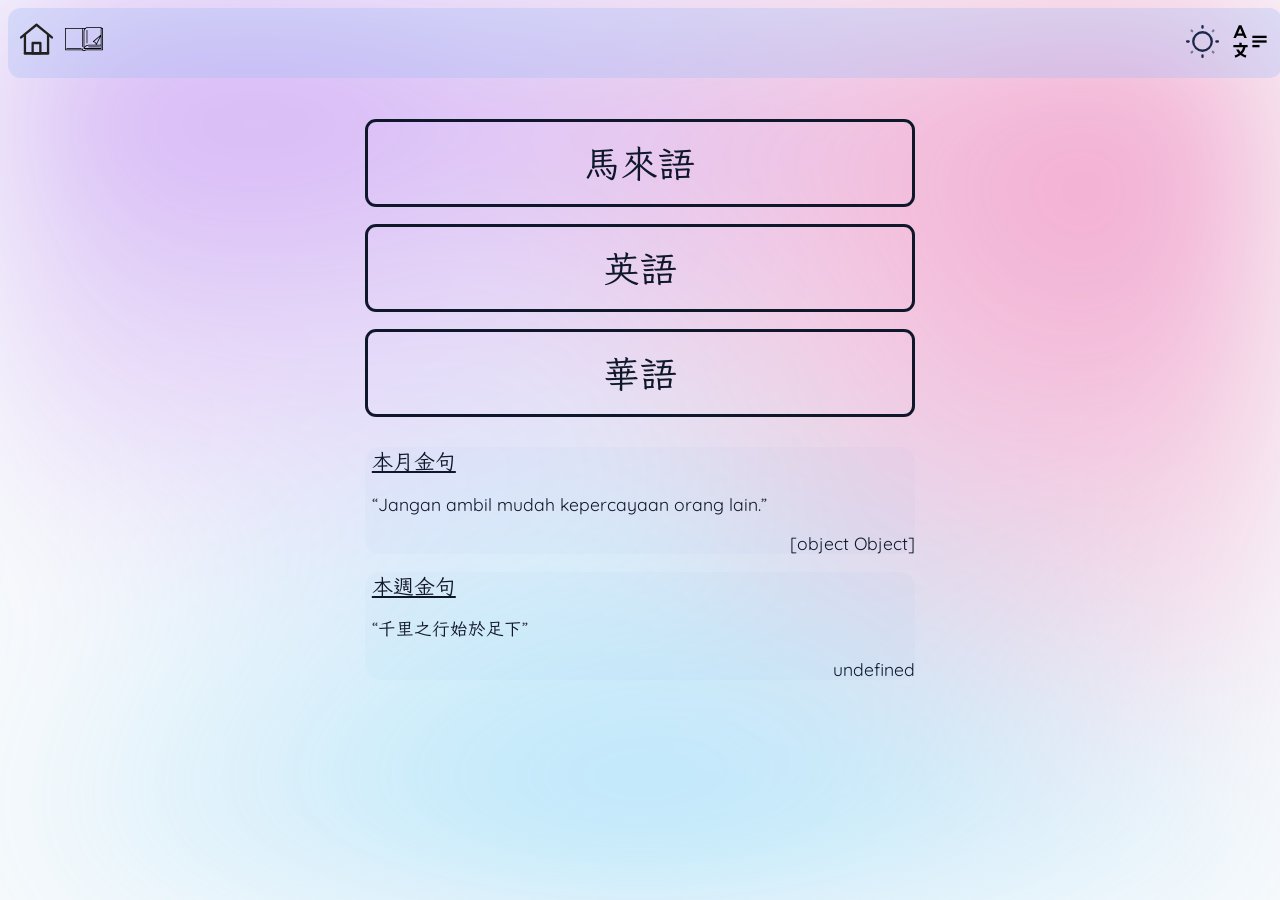
==== Daily Readings.html @ 0cf0f691 "First Commit Actually it is a redo" ====
<!DOCTYPE html>
<html>
    <head>
        <meta charset="UTF-8">
        <title> o.o ready to study?</title>
        <link href="./resources/main_style.css" rel="stylesheet">
        <link rel="preconnect" href="https://fonts.googleapis.com">
        <link href="https://fonts.googleapis.com/css2?family=Quicksand:wght@300..700&display=swap" rel="stylesheet">
        <link href="https://fonts.googleapis.com/css2?family=LXGW+WenKai+TC&family=Quicksand:wght@300..700&display=swap" rel="stylesheet">
        <style>
            #dailies a {
                display: block;
                width: 43vw;
            }
            .daily-button {
                border-style: solid;
                border-radius: 11px;
                padding: 17px 0 17px 0;
                margin: 17px 0 17px 0;
                text-align: center;
                font-size: 2.3rem;
            }
            .daily-button:hover {
                cursor: pointer;
            }
            #ink-bg {
                position: fixed;
                top: 0;
                left: 0;
                width: 100%;
                height: 100%;
                z-index: -1;
                
                background-image: 
                    radial-gradient(circle at 20% -10%, rgba(147, 51, 234, 0.47) 0%, transparent 49%),
                    radial-gradient(circle at 85% 20%, rgba(236, 72, 153, 0.47) 0%, transparent 47%),
                    radial-gradient(circle at 50% 110%, rgba(56, 189, 248, 0.43) 0%, transparent 59%);
                
                filter: blur(80px);
            }
            #ink-bg .dark-mode {
                background-image: 
                    radial-gradient(circle at 20% -10%, rgba(147, 51, 234, 0.47) 0%, transparent 49%),
                    radial-gradient(circle at 85% 20%, rgba(236, 72, 153, 0.43) 0%, transparent 47%),
                    radial-gradient(circle at 50% 110%, rgba(59, 130, 246, 0.43) 0%, transparent 59%);
            }
            a {
                color: var(--text-light);
                cursor: default;
                text-decoration: none;
            }
            body.dark-mode div div a {
                color: var(--text-dark);
                display: inline
            }
            #quotes {
                width: 43vw;
                padding-top: 13px;
                font-size: 1.1em;
            }
            #quotes div {
                background-color: rgba(0, 119, 191, 0.02);
                border-radius: 15px;
            }
            body.dark-mode div div#quotes div {
                background-color: rgba(0, 0, 0, 0.2);
            }
            .quote-desc {
                font-size: 1.19em;
                text-decoration: underline;
                margin-left: 7px;
            }
            blockquote {
                margin: 0px 7px;
            }
            blockquote p::before {
                content: "\201C";
            }
            blockquote p::after {
                content: "\201D";
            }
            blockquote + p {
                text-align: right;
            }
        </style>
    </head>
    <body>
        <div id="navbar">
            <div id="navbar-left" style="margin-right: 13px;">
                <a href="https://chkllive.github.io/Everyday-Study">
                    <button id="homepage">
                        <img src="./img/homepage-light.svg" alt="Everyday Study Homepage">
                    </button>
                </a>
                <a href="https://independenthighschoolslive.github.io/UEC_Textbooks.html">
                    <button id="independenthighschoolslive">
                        <img src="./img/open-book-light.svg" alt="Independent High Schools Live Site">
                    </button>
                </a>
            </div>
            <div id="navbar-right" style="margin-right: 13px;">
                <button id="modeButton" onclick="toggleMode()">
                    <img src="./img/sun-light.svg" alt="Dark Mode">
                </button>
                <button id="languageButton" onclick="languageOption()">
                    <img id="language-icon" src="./img/languages-light.svg" alt="Languages" width="36em" height="36em">
                </button>
                <div id="language-dropdown" class="language-dropdown">
                    <a href="#" onclick="changeLanguage('ms-my')">Bahasa Melayu</a>
                    <a href="#" onclick="changeLanguage('en-gb')">English</a>
                    <a href="#" onclick="changeLanguage('zh')">正體中文</a>
                    <a href="#" onclick="changeLanguage('zh-simp')">简体中文</a>
                </div>
            </div>
        </div>
        <div id="ink-bg"></div>
        <div id="content">
            <div id="dailies">
                <a href="./Daily Readings/Malay" target="_blank">
                    <div class="daily-button" id="malay-readings">Malay</div>
                </a>
                <a href="./Daily Readings/English" target="_blank">
                    <div class="daily-button" id="english-readings">English</div>
                </a>
                <a href="./Daily Readings/Chinese" target="_blank">
                    <div class="daily-button" id="chinese-readings">Chinese</div>
                </a>
            </div>
            <div id="quotes">
                <div id="monthly-blockquote-div">
                    <span class="quote-desc" id="quote-of-the-month-desc">Mutiara kata untuk bulan ini</span>
                    <blockquote>
                        <p id="quote-of-the-month-quote">Jangan ambil mudah kepercayaan orang lain.</p>
                    </blockquote>
                    <p id="quote-of-the-month-citation">Marina Binti Ibrahim</p>
                </div>
                <div id="weekly-blockquote-div">
                    <span class="quote-desc" id="quote-of-the-week-desc">本週金句</span>
                    <blockquote>
                        <p id="quote-of-the-week-quote">千里之行始於足下</p>
                    </blockquote>
                    <p id="quote-of-the-week-citation">《道德經》第六十四章</p>
                </div>
            </div>
        </div>
        <script>
            let mode = "light"
            function getCookie(name) {
                const value = `; ${document.cookie}`;
                const parts = value.split(`; ${name}=`);
                if (parts.length === 2) return parts.pop().split(';').shift();
            }
            if (document.cookie.includes('mode')) {
                mode = getCookie('mode');
            } else if (window.matchMedia('(prefers-color-scheme: dark)').matches) {
                mode = "dark";
            } else {
                document.cookie = "mode=light;";
            }
            function setMode(mode) {
                if (mode == "dark") {
                    document.body.classList.add("dark-mode");
                    document.getElementById("navbar").classList.add('dark-mode');
                    document.querySelector('#homepage img').src = "./img/homepage-dark.svg";
                    document.querySelector('#independenthighschoolslive img').src = "./img/open-book-dark.svg";
                    document.querySelector('#modeButton img').src = "./img/moon-dark.svg";
                    document.querySelector('#languageButton img').src = "./img/languages-dark.svg";
                    document.getElementById("ink-bg").classList.add('dark-mode')

                } else {
                    document.body.classList.remove("dark-mode");
                    document.getElementById("navbar").classList.remove('dark-mode');
                    document.querySelector('#homepage img').src = "./img/homepage-light.svg";
                    document.querySelector('#independenthighschoolslive img').src = "./img/open-book-light.svg";
                    document.querySelector('#modeButton img').src = "./img/sun-light.svg";
                    document.querySelector('#languageButton img').src = "./img/languages-light.svg";
                    document.getElementById("ink-bg").classList.remove('dark-mode')
                }
            }
            setMode(mode);
            function toggleMode() {
                if (mode == "light") {
                    mode = "dark";
                    setMode("dark");
                    document.cookie = "mode=dark; expires=Fri, 31 Dec 9999 23:59:59 GMT; sameSite=Strict;";
                } else {
                    mode = "light";
                    setMode("light");
                    document.cookie = "mode=light; expires=Fri, 31 Dec 9999 23:59:59 GMT; sameSite=Strict;";
                }
            }
            function languageOption() {
                document.getElementById('language-dropdown').classList.toggle('show');
            }

            let page_language = "zh";
            let contentJSON = {}
            let quotesJSON = {}
            if (document.cookie.includes('language')) {
                page_language = getCookie('language');
            }
            function changeLanguage(language) {
                document.cookie = `language=${language}; expires=Fri, 31 Dec 9999 23:59:59 GMT; sameSite=Strict;`;
                if (language === page_language) return;
                page_language = language;
                loadPageWithLanguage(language);
            }
            async function loadPageWithLanguage(language) {
                const scrollPosition = window.scrollY;
                const content = contentJSON[language];
                const quotesInfo = quotesJSON[language]
                document.getElementById('malay-readings').textContent = content.malay_readings;
                document.getElementById('english-readings').textContent = content.english_readings;
                document.getElementById('chinese-readings').textContent = content.chinese_readings;
                document.getElementById('quote-of-the-month-desc').textContent = content["quote-of-the-month"]
                document.getElementById('quote-of-the-week-desc').textContent = content["quote-of-the-week"]
                let now = new Date();
                let year = now.getFullYear();
                let month = now.getMonth() + 1
                if (month < 10) month = "0"+month
                
                if (quotesInfo?.monthly_quote && quotesInfo?.monthly_quote?.[`${year}${month}`]) {
                    document.getElementById('quote-of-the-month-quote').innerHTML = quotesInfo.monthly_quote[`${year}${month}`]["quote"]
                    document.getElementById('quote-of-the-month-citation').innerHTML = quotesInfo.monthly_quote[`${year}${month}`]["citation"];
                }
                else document.getElementById('quote-of-the-month-citation').innerHTML = quotesInfo.monthly_quote["202607"];
                if (quotesInfo?.weekly_quote && quotesInfo.weekly_quote?.[`${year}${month}`]) {
                    quotesArray =  quotesInfo.weekly_quote[`${year}${month}`]
                    document.getElementById('quote-of-the-week-quote')
                            .innerHTML = quotesArray[quotesArray.length - 1]["quote"]
                    document.getElementById('quote-of-the-week-citation')
                            .innerHTML = quotesArray[quotesArray.length - 1]["citation"];
                }
                else document.getElementById('quote-of-the-week-citation').innerHTML = quotesInfo.weekly_quote["202607"]["citation"];
            }
            window.addEventListener('load', async () => {
                contentJSON = await (await fetch('../main/content.json')).json();
                quotesJSON = await (await fetch('../main/quotes.json')).json();
                loadPageWithLanguage(page_language);
            });
        </script>
    </body>
</html>
---- resources/main_style.css ----
:root {
    --navbar-height: 70px; 
    --navbar-content-gap: 24px; 
    --light-bg-colour: #f8fafc;
    --dark-bg-colour: #09070f;
    --text-light: #0f172a;
    --text-dark: #f8fafc;
    --text-muted: #475569;
    --dark-muted: #94a3b8;
}

html {
    scroll-padding-top: calc(var(--navbar-height) + var(--navbar-content-gap));
}
body {
    background-color: var(--light-bg-colour);
    min-height: 100%;
    font-family: Quicksand, "LXGW WenKai TC";
    color: #0f172a;
}
body.dark-mode {
    background-color: var(--dark-bg-colour);
    color: #f8fafc;
}
#navbar {
    background-color: #a3bcf654;
    backdrop-filter: blur(2px);
    display: flex;
    align-items: center;
    justify-content: space-between;
    position: fixed;
    height: var(--navbar-height);
    width: 99.5%;
    z-index: 20;
    font-size: 1.9em;
    border-radius: 13px;
}
#navbar.dark-mode {
    background-color: #17187654;
}
#navbar-left, #navbar-right {
    display: flex;
}
#navbar img {
    width: 2.8em;
    height: 2.8em;
    border: none;
}
#navbar button {
    background-color: transparent;
    border: none;
    cursor: pointer;
    padding: 0;
    margin-left: 10px;
    outline: none;
}
.language-dropdown {
    display: none;
    font-size: 0.67em;
    position: absolute;
    border-radius: 15px;
    min-width: 160px;
    box-shadow: 8px 16px 24px 16px rgba(0,0,0,0.2);
    right: 10px;
    top: calc(100% + 10px);
    backdrop-filter: blur(1.1px);
}
.language-dropdown a {
    color: black;
    padding: 12px 16px;
    text-decoration: none;
    display: block;
}
.language-dropdown a:hover {
    background-color: #f1f1f1;
}
body.dark-mode .language-dropdown a {
    color: white;
}
body.dark-mode .language-dropdown a:hover {
    background-color: black;
}
#language-dropdown.show {
    display: grid;
}
#content {
    padding-top: calc(var(--navbar-height) + var(--navbar-content-gap));
    display: grid;
    justify-items: center;
}
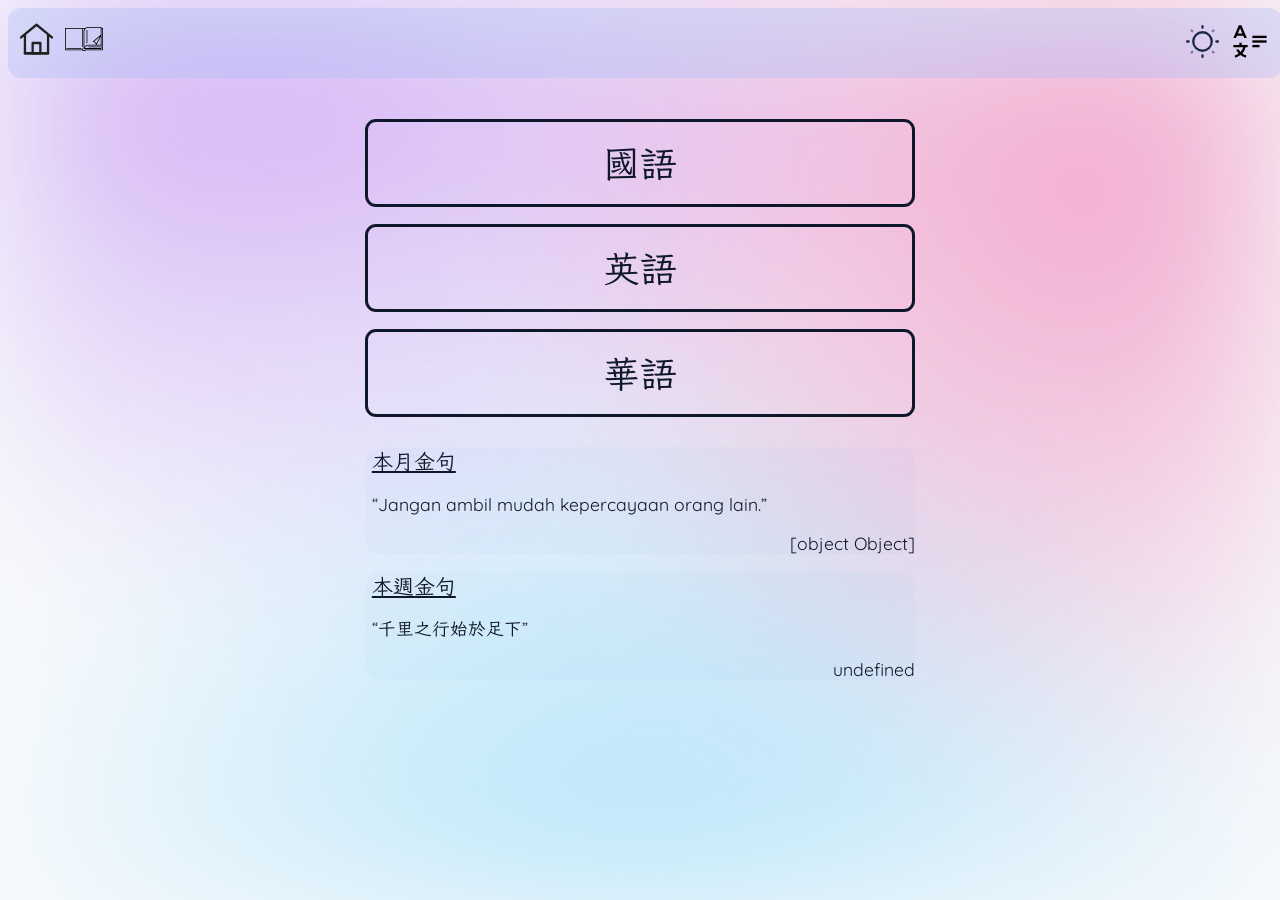
==== commit 61075e02: "Add CNAME, and update codes and content JSON file" ====
--- a/Daily Readings.html
+++ b/Daily Readings.html
@@ -106,10 +106,10 @@
                     <img id="language-icon" src="./img/languages-light.svg" alt="Languages" width="36em" height="36em">
                 </button>
                 <div id="language-dropdown" class="language-dropdown">
-                    <a href="#" onclick="changeLanguage('ms-my')">Bahasa Melayu</a>
-                    <a href="#" onclick="changeLanguage('en-gb')">English</a>
-                    <a href="#" onclick="changeLanguage('zh')">正體中文</a>
-                    <a href="#" onclick="changeLanguage('zh-simp')">简体中文</a>
+                    <div onclick="changeLanguage('ms-my')">Bahasa Melayu</div>
+                    <div onclick="changeLanguage('en-gb')">English</div>
+                    <div onclick="changeLanguage('zh')">正體中文</div>
+                    <div onclick="changeLanguage('zh-simp')">简体中文</div>
                 </div>
             </div>
         </div>
@@ -234,8 +234,8 @@
                 else document.getElementById('quote-of-the-week-citation').innerHTML = quotesInfo.weekly_quote["202607"]["citation"];
             }
             window.addEventListener('load', async () => {
-                contentJSON = await (await fetch('../main/content.json')).json();
-                quotesJSON = await (await fetch('../main/quotes.json')).json();
+                contentJSON = await (await fetch('./main/content.json')).json();
+                quotesJSON = await (await fetch('./main/quotes.json')).json();
                 loadPageWithLanguage(page_language);
             });
         </script>
--- a/resources/main_style.css
+++ b/resources/main_style.css
@@ -65,19 +65,21 @@
     top: calc(100% + 10px);
     backdrop-filter: blur(1.1px);
 }
-.language-dropdown a {
+.language-dropdown div {
     color: black;
     padding: 12px 16px;
     text-decoration: none;
     display: block;
+    cursor: pointer;
+    user-select: none;
 }
-.language-dropdown a:hover {
+.language-dropdown div:hover {
     background-color: #f1f1f1;
 }
-body.dark-mode .language-dropdown a {
+body.dark-mode .language-dropdown div {
     color: white;
 }
-body.dark-mode .language-dropdown a:hover {
+body.dark-mode .language-dropdown div:hover {
     background-color: black;
 }
 #language-dropdown.show {
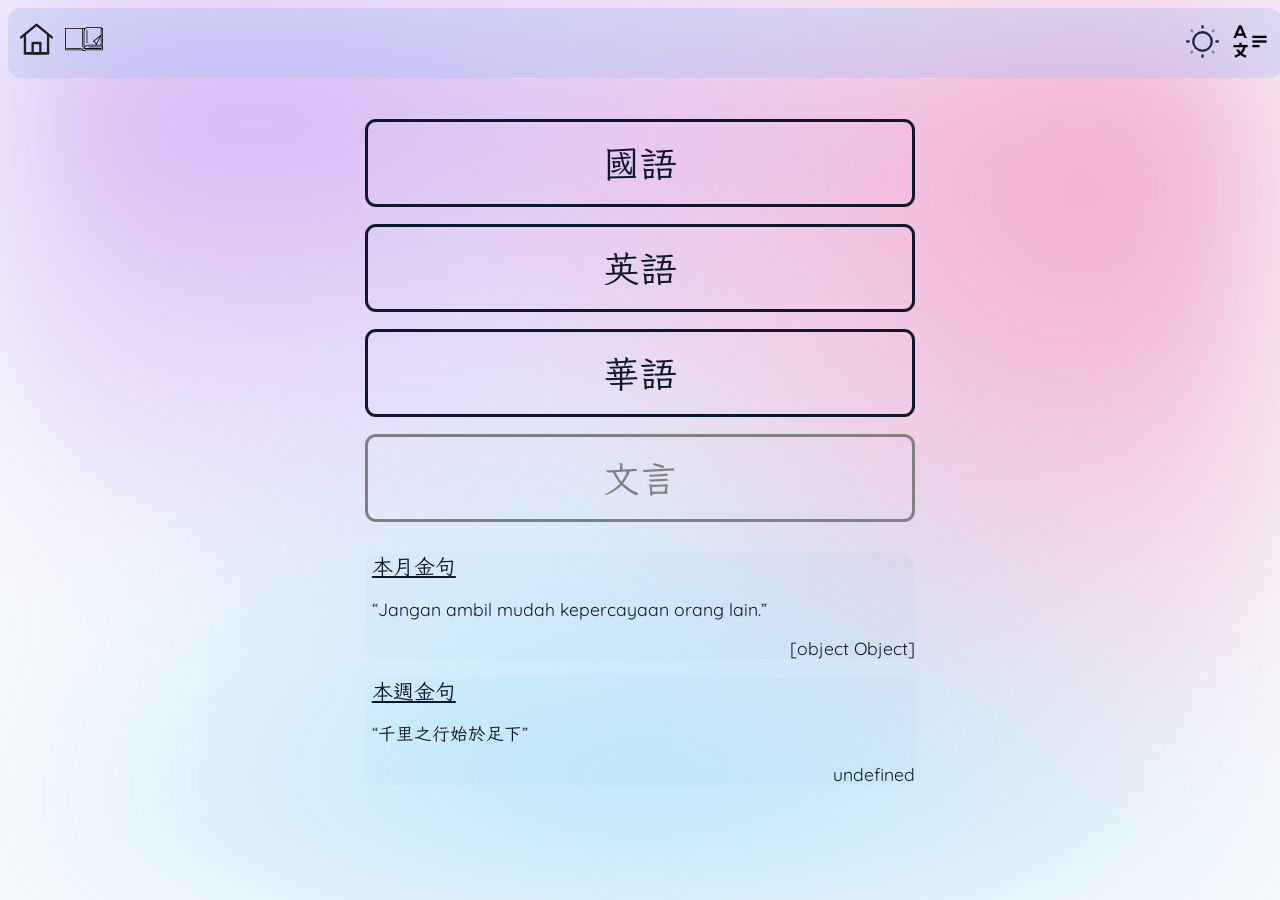
==== commit 1dce391a: "Update codes and fix typo in materials" ====
--- a/Daily Readings.html
+++ b/Daily Readings.html
@@ -116,14 +116,17 @@
         <div id="ink-bg"></div>
         <div id="content">
             <div id="dailies">
-                <a href="./Daily Readings/Malay" target="_blank">
+                <a href="./Daily Readings/Malay">
                     <div class="daily-button" id="malay-readings">Malay</div>
                 </a>
-                <a href="./Daily Readings/English" target="_blank">
+                <a href="./Daily Readings/English">
                     <div class="daily-button" id="english-readings">English</div>
                 </a>
-                <a href="./Daily Readings/Chinese" target="_blank">
+                <a href="./Daily Readings/Chinese">
                     <div class="daily-button" id="chinese-readings">Chinese</div>
+                </a>
+                <a href="" style="color: grey">
+                    <div class="daily-button" id="classical-chinese-readings">Classical Chinese</div>
                 </a>
             </div>
             <div id="quotes">
@@ -212,6 +215,7 @@
                 document.getElementById('malay-readings').textContent = content.malay_readings;
                 document.getElementById('english-readings').textContent = content.english_readings;
                 document.getElementById('chinese-readings').textContent = content.chinese_readings;
+                document.getElementById('classical-chinese-readings').textContent = content.classical_chinese_readings;
                 document.getElementById('quote-of-the-month-desc').textContent = content["quote-of-the-month"]
                 document.getElementById('quote-of-the-week-desc').textContent = content["quote-of-the-week"]
                 let now = new Date();
